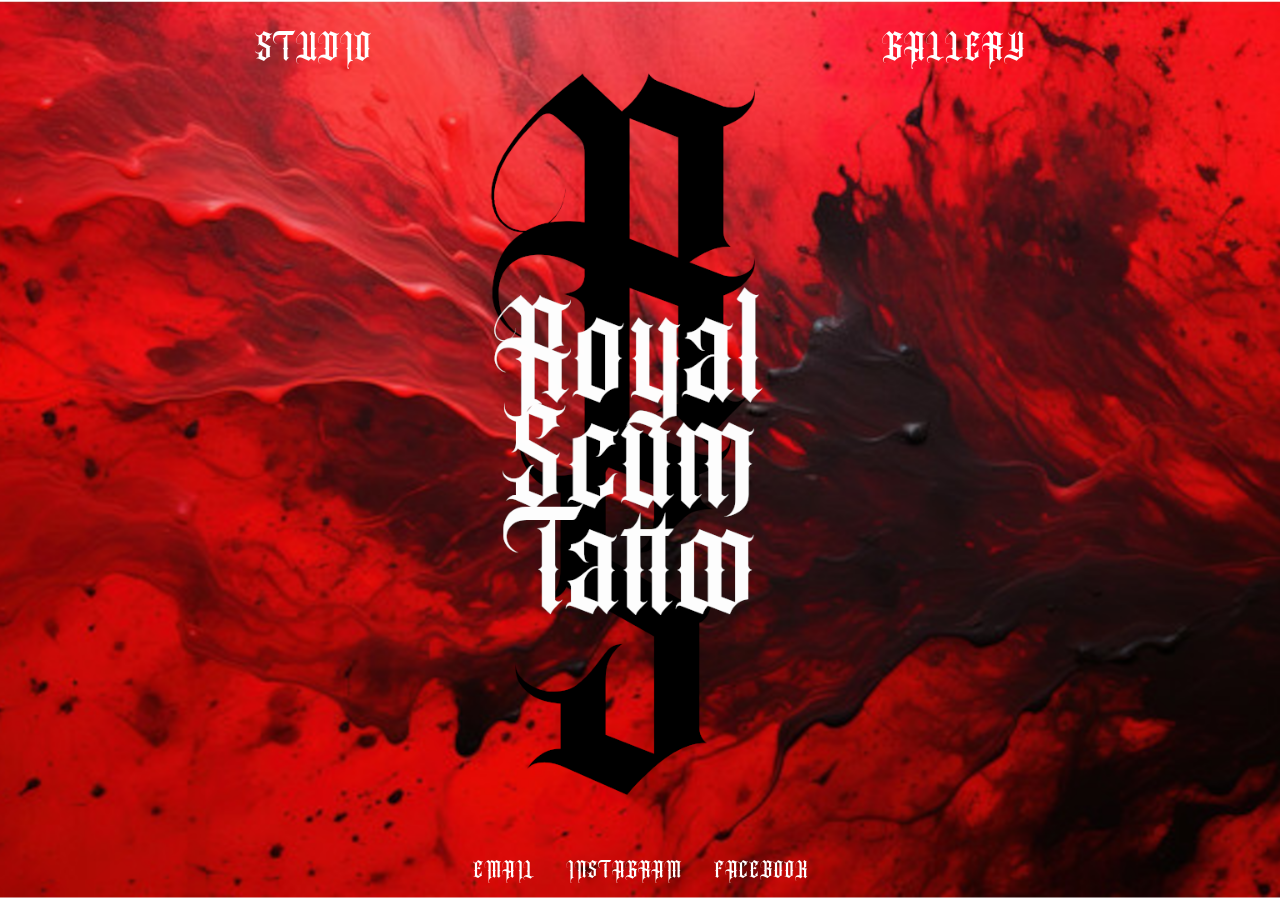
==== index.html @ bebbc071 "Remove unused assets & update page layout" ====
<!DOCTYPE html>
<html lang="en">
<head>
<meta charset="UTF-8">
<title>RS – Studio & Gallery</title>

<!-- Mobile‑friendly viewport -->
<meta name="viewport" content="width=device-width, initial-scale=1.0">

<!-- Optional: preload the custom font for faster render -->
<link rel="preload"
      href="Assets/Angelwish.ttf"
      as="font"
      type="font/ttf"
      crossorigin>

<style>
/* ----------------------------------------------------------
   Reset & base styles
---------------------------------------------------------- */
*, *::before, *::after { box-sizing: border-box; }

html, body {
    margin: 0;
    padding: 0;
    height: 100%;
    font-family: 'Angelwish', sans-serif;     /* default to custom font */
}

/* ----------------------------------------------------------
   Custom font definition
---------------------------------------------------------- */
@font-face {
    font-family: 'Angelwish';
    src: url('Assets/Angelwish.ttf') format('truetype');
    font-weight: normal;
    font-style: normal;
}

/* ----------------------------------------------------------
   Background image – always visible, full‑screen
---------------------------------------------------------- */
body {
    background-image: url('Assets/RS.png');
    background-size: cover;          /* keep aspect ratio */
    background-position: center;
    background-repeat: no-repeat;
    color: #fff;                     /* default text colour */
}

/* ----------------------------------------------------------
   Transparent menu bar – 100% transparent, centered
---------------------------------------------------------- */
#menu-bar {
    position: fixed;
    top: 0;
    left: 0;
    width: 100%;
    padding: 1rem 0;
    display: flex;
    justify-content: space-around; /* split into two halves */
    align-items: center;
    background-color: rgba(255,255,255,0); /* fully transparent */
    z-index: 10;
}

.nav-button {
    background: none;
    border: none;
    color: #fff;
    font-size: 2.5rem;   /* large text */
    cursor: pointer;
    padding: 0.5rem 1rem;
    transition: transform .15s ease-in-out;

    /* Force the Angelwish font on the button */
    font-family: 'Angelwish', sans-serif;
}

.nav-button:hover,
.nav-button:focus {
    transform: scale(1.05);
}

/* ----------------------------------------------------------
   Information boxes
---------------------------------------------------------- */
.info-box {
    position: fixed;          /* center on screen */
    top: 50%;
    left: 50%;
    transform: translate(-50%, -50%);
    background-color: rgba(0,0,0,0.50); /* 50% transparent black */
    color: #fff;
    padding: 2rem;
    max-width: 90vw;          /* responsive width */
    max-height: 80vh;         /* responsive height */
    overflow-y: auto;
    border-radius: 8px;
    display: none;            /* hidden by default */
    z-index: 20;

    /* ----- NEW – font size for the whole box ----- */
    font-size: 1.2rem;        /* adjust this value to make everything bigger/smaller */
}

.info-box h2 { margin-top: 0; }

/* Gallery image grid inside the gallery box */
.image-grid {
    display: grid;
    gap: 1rem;
    grid-template-columns: repeat(auto-fill, minmax(120px, 1fr));
    margin-top: 1rem;
}
.image-grid img {
    width: 100%;
    height: auto;
    border-radius: 4px;
    cursor: pointer;
    object-fit: cover;
}

/* ----------------------------------------------------------
   Footer links – bottom of the page
---------------------------------------------------------- */
#footer-links {
    position: fixed;
    bottom: 1rem;
    left: 50%;
    transform: translateX(-50%);
    display: flex;            /* row layout by default */
    gap: 2rem;                /* space between links */
}

.footer-link {
    color: #fff;
    font-size: 1.5rem;
    text-decoration: none;
    cursor: pointer;
    transition: opacity .15s ease-in-out;
}
.footer-link:hover,
.footer-link:focus { opacity: 0.8; }

/* ----------------------------------------------------------
   Responsive tweaks for mobile
---------------------------------------------------------- */
@media (max-width: 600px) {
    .nav-button { font-size: 1.8rem; }

    /* Stack footer links vertically on mobile */
    #footer-links {
        flex-direction: column;
        gap: 1rem;
        align-items: center;
    }
}
</style>
</head>

<body>

<!-- 1. Transparent menu bar -->
<nav id="menu-bar">
    <button id="studio-btn" class="nav-button">STUDIO</button>
    <button id="gallery-btn" class="nav-button">GALLERY</button>
</nav>

<!-- 2. Information boxes (hidden by default) -->
<div id="studio-box" class="info-box">
    <h2>Studio</h2>
    <p>This is where you’ll show the studio description, upcoming events, etc.</p>
</div>

<div id="gallery-box" class="info-box">
    <h2>Gallery</h2>
    <!-- Image grid – add your photos here -->
    <div class="image-grid">
        <img src="Assets/img1.jpg" alt="Description 1">
        <img src="Assets/img2.jpg" alt="Description 2">
        <img src="Assets/img3.jpg" alt="Description 3">
        <!-- Add as many images as you like -->
    </div>
</div>

<!-- 3. Footer links -->
<footer id="footer-links">
    <a href="mailto:youremail@example.com" class="footer-link">EMAIL</a>
    <a href="https://instagram.com/yourprofile" target="_blank"
       class="footer-link">INSTAGRAM</a>
    <a href="https://facebook.com/yourpage" target="_blank"
       class="footer-link">FACEBOOK</a>
</footer>

<script>
/* ----------------------------------------------------------
   Utility functions – hide/show the info boxes
---------------------------------------------------------- */
const studioBox = document.getElementById('studio-box');
const galleryBox = document.getElementById('gallery-box');

function hideAll() {
    studioBox.style.display = 'none';
    galleryBox.style.display = 'none';
}

function toggleBox(box) {
    if (box.style.display === 'block') {
        box.style.display = 'none';
    } else {
        hideAll();
        box.style.display = 'block';
    }
}

/* ----------------------------------------------------------
   Event listeners for the two menu buttons
---------------------------------------------------------- */
document.getElementById('studio-btn').addEventListener('click', e => {
    e.stopPropagation();          // prevent body click handler from firing
    toggleBox(studioBox);
});

document.getElementById('gallery-btn').addEventListener('click', e => {
    e.stopPropagation();
    toggleBox(galleryBox);
});

/* ----------------------------------------------------------
   Close any open box when clicking anywhere else on the page
---------------------------------------------------------- */
document.body.addEventListener('click', () => hideAll());

/* ----------------------------------------------------------
   Simple light‑box for gallery images
---------------------------------------------------------- */
document.querySelectorAll('#gallery-box .image-grid img').forEach(img => {
    img.addEventListener('click', () => openLightbox(img.src));
});

function openLightbox(src) {
    let overlay = document.getElementById('lightbox-overlay');
    if (!overlay) {
        overlay = document.createElement('div');
        overlay.id = 'lightbox-overlay';
        overlay.style.position = 'fixed';
        overlay.style.top = '0';
        overlay.style.left = '0';
        overlay.style.width = '100%';
        overlay.style.height = '100%';
        overlay.style.backgroundColor = 'rgba(0,0,0,0.8)';
        overlay.style.display = 'flex';
        overlay.style.alignItems = 'center';
        overlay.style.justifyContent = 'center';
        overlay.style.zIndex = 9999;
        document.body.appendChild(overlay);
    }

    overlay.innerHTML = `<img src="${src}" style="max-width:90%; max-height:90%;">`;
    overlay.onclick = () => { overlay.style.display = 'none'; };
}
</script>
</body>
</html>
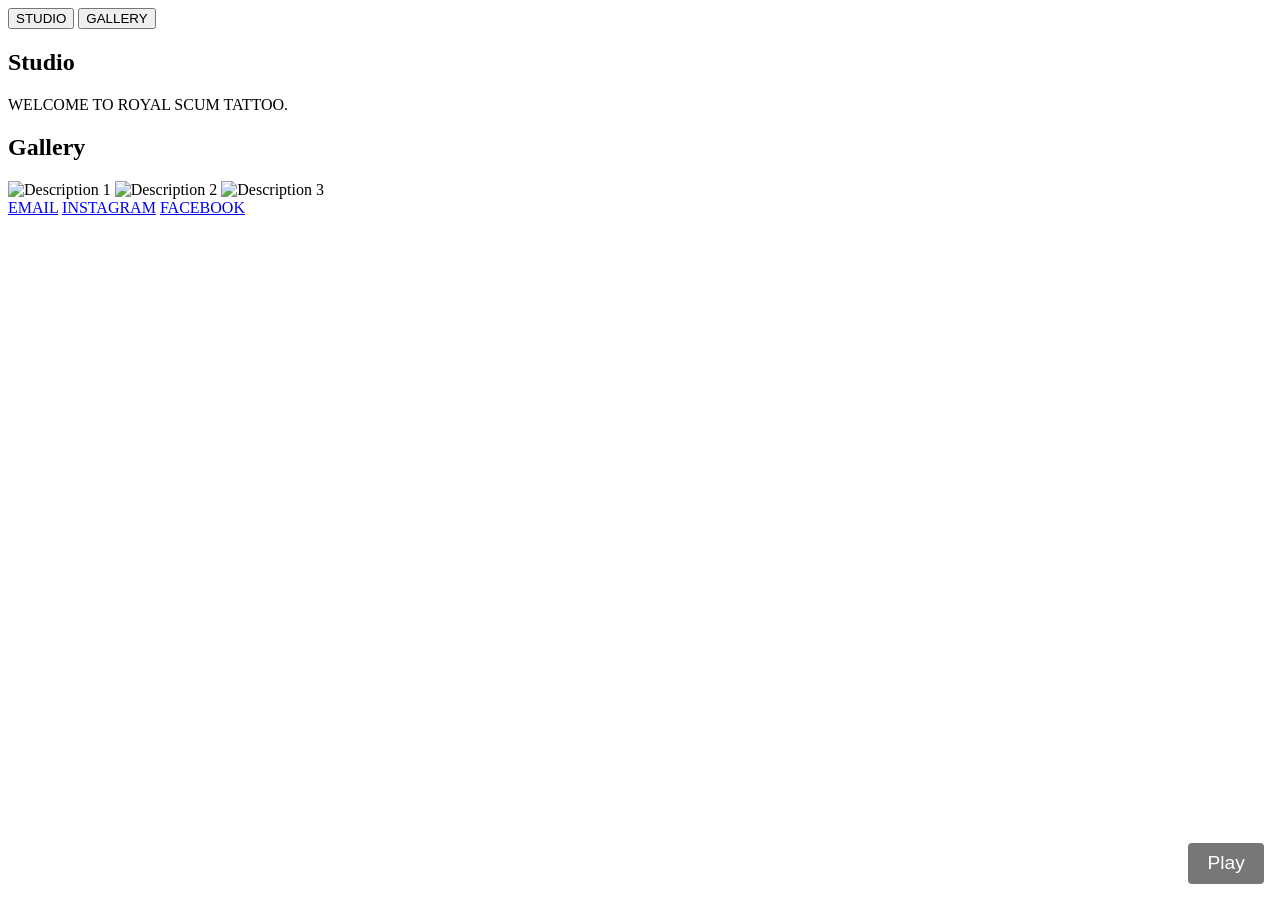
==== commit 29ca4c45: "Remove unused assets & update page layout" ====
--- a/index.html
+++ b/index.html
@@ -7,7 +7,6 @@
 <!-- Mobile‑friendly viewport -->
 <meta name="viewport" content="width=device-width, initial-scale=1.0">
 
-<!-- Optional: preload the custom font for faster render -->
 <link rel="preload"
       href="Assets/Angelwish.ttf"
       as="font"
@@ -16,146 +15,31 @@
 
 <style>
 /* ----------------------------------------------------------
-   Reset & base styles
----------------------------------------------------------- */
-*, *::before, *::after { box-sizing: border-box; }
+   All previous CSS (reset, fonts, background, etc.) goes here
+   ---------------------------------------------- */
 
-html, body {
-    margin: 0;
-    padding: 0;
-    height: 100%;
-    font-family: 'Angelwish', sans-serif;     /* default to custom font */
+/* Hide the iframe – we’ll control it via JS */
+#sc-player {
+    width: 0;
+    height: 0;
+    opacity: 0;        /* keep it invisible but still loaded */
 }
 
-/* ----------------------------------------------------------
-   Custom font definition
----------------------------------------------------------- */
-@font-face {
-    font-family: 'Angelwish';
-    src: url('Assets/Angelwish.ttf') format('truetype');
-    font-weight: normal;
-    font-style: normal;
-}
-
-/* ----------------------------------------------------------
-   Background image – always visible, full‑screen
----------------------------------------------------------- */
-body {
-    background-image: url('Assets/RS.png');
-    background-size: cover;          /* keep aspect ratio */
-    background-position: center;
-    background-repeat: no-repeat;
-    color: #fff;                     /* default text colour */
-}
-
-/* ----------------------------------------------------------
-   Transparent menu bar – 100% transparent, centered
----------------------------------------------------------- */
-#menu-bar {
-    position: fixed;
-    top: 0;
-    left: 0;
-    width: 100%;
-    padding: 1rem 0;
-    display: flex;
-    justify-content: space-around; /* split into two halves */
-    align-items: center;
-    background-color: rgba(255,255,255,0); /* fully transparent */
-    z-index: 10;
-}
-
-.nav-button {
-    background: none;
-    border: none;
-    color: #fff;
-    font-size: 2.5rem;   /* large text */
-    cursor: pointer;
-    padding: 0.5rem 1rem;
-    transition: transform .15s ease-in-out;
-
-    /* Force the Angelwish font on the button */
-    font-family: 'Angelwish', sans-serif;
-}
-
-.nav-button:hover,
-.nav-button:focus {
-    transform: scale(1.05);
-}
-
-/* ----------------------------------------------------------
-   Information boxes
----------------------------------------------------------- */
-.info-box {
-    position: fixed;          /* center on screen */
-    top: 50%;
-    left: 50%;
-    transform: translate(-50%, -50%);
-    background-color: rgba(0,0,0,0.50); /* 50% transparent black */
-    color: #fff;
-    padding: 2rem;
-    max-width: 90vw;          /* responsive width */
-    max-height: 80vh;         /* responsive height */
-    overflow-y: auto;
-    border-radius: 8px;
-    display: none;            /* hidden by default */
-    z-index: 20;
-
-    /* ----- NEW – font size for the whole box ----- */
-    font-size: 1.2rem;        /* adjust this value to make everything bigger/smaller */
-}
-
-.info-box h2 { margin-top: 0; }
-
-/* Gallery image grid inside the gallery box */
-.image-grid {
-    display: grid;
-    gap: 1rem;
-    grid-template-columns: repeat(auto-fill, minmax(120px, 1fr));
-    margin-top: 1rem;
-}
-.image-grid img {
-    width: 100%;
-    height: auto;
-    border-radius: 4px;
-    cursor: pointer;
-    object-fit: cover;
-}
-
-/* ----------------------------------------------------------
-   Footer links – bottom of the page
----------------------------------------------------------- */
-#footer-links {
+/* One‑button style (desktop & mobile) */
+#toggle-music {
     position: fixed;
     bottom: 1rem;
-    left: 50%;
-    transform: translateX(-50%);
-    display: flex;            /* row layout by default */
-    gap: 2rem;                /* space between links */
+    right: 1rem;
+    background: #0008;
+    color: white;
+    border: none;
+    padding: .6rem 1.2rem;
+    font-size: 1.2rem;
+    cursor: pointer;
+    border-radius: 4px;
+    transition: background .15s ease-in-out;
 }
-
-.footer-link {
-    color: #fff;
-    font-size: 1.5rem;
-    text-decoration: none;
-    cursor: pointer;
-    transition: opacity .15s ease-in-out;
-}
-.footer-link:hover,
-.footer-link:focus { opacity: 0.8; }
-
-/* ----------------------------------------------------------
-   Responsive tweaks for mobile
----------------------------------------------------------- */
-@media (max-width: 600px) {
-    .nav-button { font-size: 1.8rem; }
-
-    /* Stack footer links vertically on mobile */
-    #footer-links {
-        flex-direction: column;
-        gap: 1rem;
-        align-items: center;
-    }
-}
+#toggle-music:hover { background: #000c; }
 </style>
 </head>
 
@@ -170,17 +54,15 @@
 <!-- 2. Information boxes (hidden by default) -->
 <div id="studio-box" class="info-box">
     <h2>Studio</h2>
-    <p>This is where you’ll show the studio description, upcoming events, etc.</p>
+    <p>WELCOME TO ROYAL SCUM TATTOO.</p>
 </div>
 
 <div id="gallery-box" class="info-box">
     <h2>Gallery</h2>
-    <!-- Image grid – add your photos here -->
     <div class="image-grid">
-        <img src="Assets/img1.jpg" alt="Description 1">
-        <img src="Assets/img2.jpg" alt="Description 2">
-        <img src="Assets/img3.jpg" alt="Description 3">
-        <!-- Add as many images as you like -->
+        <img src="GALLERY/img1.jpg" alt="Description 1">
+        <img src="GALLERY/img2.jpg" alt="Description 2">
+        <img src="GALLERY/img3.jpg" alt="Description 3">
     </div>
 </div>
 
@@ -193,9 +75,59 @@
        class="footer-link">FACEBOOK</a>
 </footer>
 
+<!-- 4. Hidden SoundCloud iframe -->
+<iframe id="sc-player" width="0" height="0" scrolling="no" frameborder="no"
+        src="https://w.soundcloud.com/player/?url=https%3A//soundcloud.com/sh0tta-743646601/rs&color=%23ff5500">
+</iframe>
+
+<!-- 5. Play / Pause button -->
+<button id="toggle-music">Play</button>
+
 <script>
 /* ----------------------------------------------------------
-   Utility functions – hide/show the info boxes
+   SoundCloud Widget API – play/pause control
+---------------------------------------------------------- */
+(function() {
+    // Load the widget script first
+    var sc = document.createElement('script');
+    sc.src = 'https://w.soundcloud.com/player/api.js';
+    document.body.appendChild(sc);
+})();
+
+let widget;  // will hold the SC.Widget instance
+
+function initWidget() {
+    const iframe = document.getElementById('sc-player');
+    widget = SC.Widget(iframe);
+
+    // Bind button click
+    const btn = document.getElementById('toggle-music');
+    btn.addEventListener('click', () => {
+        if (!widget) return;
+
+        // Query current state, then toggle
+        widget.isPaused(paused => {
+            if (paused) {
+                widget.play();
+                btn.textContent = 'Pause';
+            } else {
+                widget.pause();
+                btn.textContent = 'Play';
+            }
+        });
+    });
+
+    // Optional: reset button text when track ends
+    widget.bind(SC.Widget.Events.FINISH, () => {
+        btn.textContent = 'Play';
+    });
+}
+
+/* Wait until the iframe loads before initializing */
+document.getElementById('sc-player').addEventListener('load', initWidget);
+
+/* ----------------------------------------------------------
+   Existing JS – hide/show info boxes
 ---------------------------------------------------------- */
 const studioBox = document.getElementById('studio-box');
 const galleryBox = document.getElementById('gallery-box');
@@ -214,9 +146,6 @@
     }
 }
 
-/* ----------------------------------------------------------
-   Event listeners for the two menu buttons
----------------------------------------------------------- */
 document.getElementById('studio-btn').addEventListener('click', e => {
     e.stopPropagation();          // prevent body click handler from firing
     toggleBox(studioBox);
@@ -227,39 +156,7 @@
     toggleBox(galleryBox);
 });
 
-/* ----------------------------------------------------------
-   Close any open box when clicking anywhere else on the page
----------------------------------------------------------- */
 document.body.addEventListener('click', () => hideAll());
-
-/* ----------------------------------------------------------
-   Simple light‑box for gallery images
----------------------------------------------------------- */
-document.querySelectorAll('#gallery-box .image-grid img').forEach(img => {
-    img.addEventListener('click', () => openLightbox(img.src));
-});
-
-function openLightbox(src) {
-    let overlay = document.getElementById('lightbox-overlay');
-    if (!overlay) {
-        overlay = document.createElement('div');
-        overlay.id = 'lightbox-overlay';
-        overlay.style.position = 'fixed';
-        overlay.style.top = '0';
-        overlay.style.left = '0';
-        overlay.style.width = '100%';
-        overlay.style.height = '100%';
-        overlay.style.backgroundColor = 'rgba(0,0,0,0.8)';
-        overlay.style.display = 'flex';
-        overlay.style.alignItems = 'center';
-        overlay.style.justifyContent = 'center';
-        overlay.style.zIndex = 9999;
-        document.body.appendChild(overlay);
-    }
-
-    overlay.innerHTML = `<img src="${src}" style="max-width:90%; max-height:90%;">`;
-    overlay.onclick = () => { overlay.style.display = 'none'; };
-}
 </script>
 </body>
 </html>
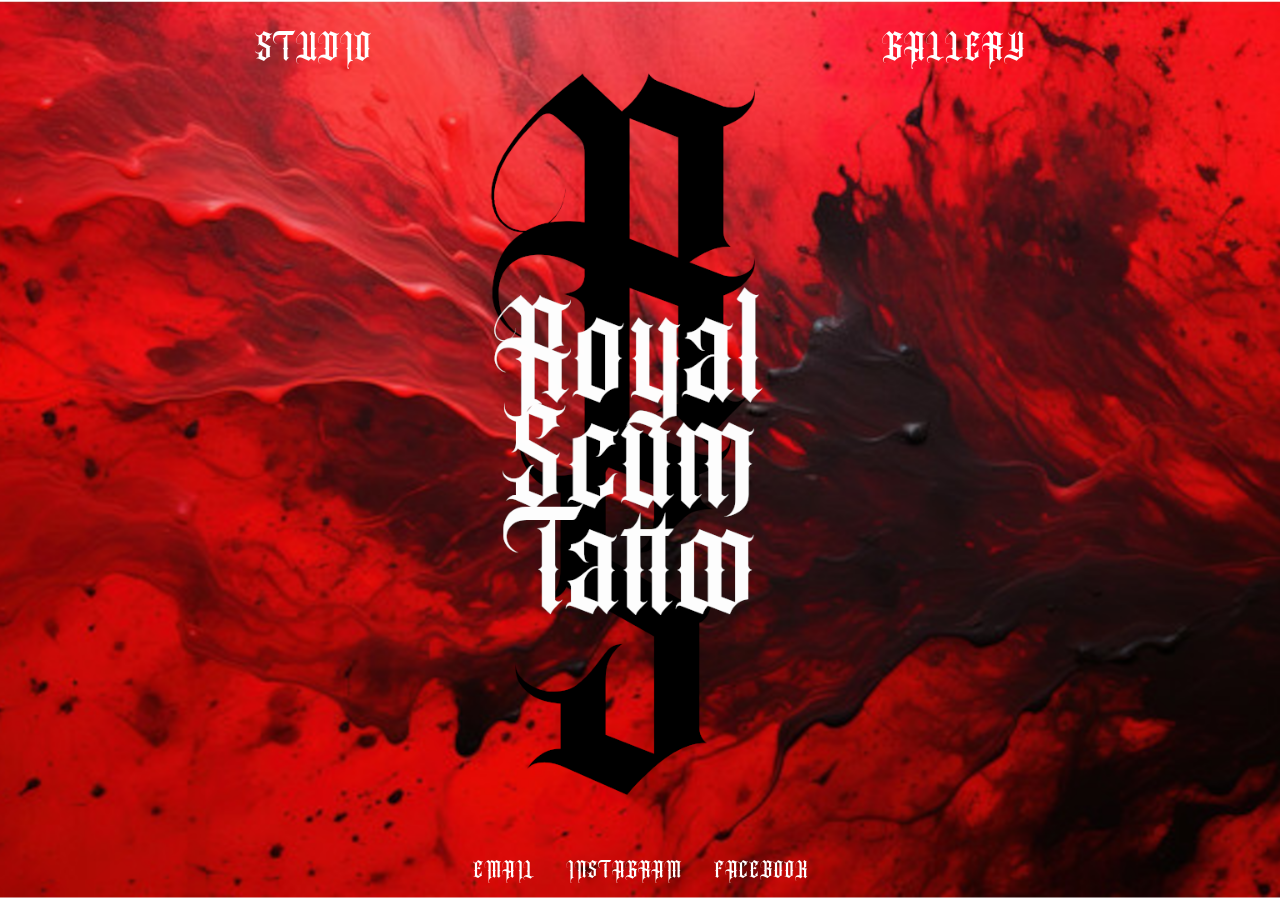
==== commit a603a342: "Remove unused assets & update page layout" ====
--- a/index.html
+++ b/index.html
@@ -15,31 +15,150 @@
 
 <style>
 /* ----------------------------------------------------------
-   All previous CSS (reset, fonts, background, etc.) goes here
-   ---------------------------------------------- */
-
-/* Hide the iframe – we’ll control it via JS */
-#sc-player {
-    width: 0;
-    height: 0;
-    opacity: 0;        /* keep it invisible but still loaded */
-}
-
-/* One‑button style (desktop & mobile) */
-#toggle-music {
+   Reset & base styles
+---------------------------------------------------------- */
+*, *::before, *::after { box-sizing: border-box; }
+
+html, body {
+    margin: 0;
+    padding: 0;
+    height: 100%;
+    font-family: 'Angelwish', sans-serif;     /* default to custom font */
+}
+
+/* ----------------------------------------------------------
+   Custom font definition
+---------------------------------------------------------- */
+@font-face {
+    font-family: 'Angelwish';
+    src: url('Assets/Angelwish.ttf') format('truetype');
+    font-weight: normal;
+    font-style: normal;
+}
+
+/* ----------------------------------------------------------
+   Background image – always visible, full‑screen
+---------------------------------------------------------- */
+body {
+    background-image: url('Assets/RS.png');
+    background-size: cover;          /* keep aspect ratio */
+    background-position: center;
+    background-repeat: no-repeat;
+    color: #fff;                     /* default text colour */
+}
+
+/* ----------------------------------------------------------
+   Transparent menu bar – 100% transparent, centered
+---------------------------------------------------------- */
+#menu-bar {
+    position: fixed;
+    top: 0;
+    left: 0;
+    width: 100%;
+    padding: 1rem 0;
+    display: flex;
+    justify-content: space-around; /* split into two halves */
+    align-items: center;
+    background-color: rgba(255,255,255,0); /* fully transparent */
+    z-index: 10;
+}
+
+.nav-button {
+    background: none;
+    border: none;
+    color: #fff;
+    font-size: 2.5rem;   /* large text */
+    cursor: pointer;
+    padding: 0.5rem 1rem;
+    transition: transform .15s ease-in-out;
+
+    /* Force the Angelwish font on the button */
+    font-family: 'Angelwish', sans-serif;
+}
+
+.nav-button:hover,
+.nav-button:focus {
+    transform: scale(1.05);
+}
+
+/* ----------------------------------------------------------
+   Information boxes
+---------------------------------------------------------- */
+.info-box {
+    position: fixed;          /* center on screen */
+    top: 50%;
+    left: 50%;
+    transform: translate(-50%, -50%);
+    background-color: rgba(0,0,0,0.93); /* almost solid black */
+    color: #fff;
+    padding: 2rem;
+    max-width: 90vw;          /* responsive width */
+    max-height: 80vh;         /* responsive height */
+    overflow-y: auto;
+    border-radius: 8px;
+    display: none;            /* hidden by default */
+    z-index: 20;
+
+    /* ----- NEW – font size for the whole box ----- */
+    font-size: 1.2rem;        /* adjust this value to make everything bigger/smaller */
+}
+
+.info-box h2 { margin-top: 0; }
+
+/* Gallery image grid inside the gallery box */
+.image-grid {
+    display: grid;
+    gap: 1rem;
+    grid-template-columns: repeat(auto-fill, minmax(120px, 1fr));
+    margin-top: 1rem;
+}
+.image-grid img {
+    width: 100%;
+    height: auto;
+    border-radius: 4px;
+    cursor: pointer;
+    object-fit: cover;
+}
+
+/* ----------------------------------------------------------
+   Footer links – bottom of the page
+---------------------------------------------------------- */
+#footer-links {
     position: fixed;
     bottom: 1rem;
-    right: 1rem;
-    background: #0008;
-    color: white;
-    border: none;
-    padding: .6rem 1.2rem;
-    font-size: 1.2rem;
-    cursor: pointer;
-    border-radius: 4px;
-    transition: background .15s ease-in-out;
-}
-#toggle-music:hover { background: #000c; }
+    left: 50%;
+    transform: translateX(-50%);
+    display: flex;            /* row layout by default (no stack) */
+    gap: 2rem;                /* space between links */
+}
+
+.footer-link {
+    color: #fff;
+    font-size: 1.5rem;
+    text-decoration: none;
+    cursor:pointer;
+    transition: opacity .15s ease-in-out;
+}
+.footer-link:hover,
+.footer-link:focus { opacity: 0.8; }
+
+/* ----------------------------------------------------------
+   Responsive tweaks for mobile
+---------------------------------------------------------- */
+@media (max-width: 600px) {
+    .nav-button { font-size: 1.8rem; }
+
+    /* Move the whole menu bar to bottom, above footer links */
+    #menu-bar {
+        top: auto;
+        bottom: 3rem;
+        background-color: transparent;   /* fully transparent on mobile */
+    }
+
+    body {
+        padding-bottom: 6rem;   /* prevent content from being hidden behind the fixed bar */
+    }
+}
 </style>
 </head>
 
@@ -59,6 +178,7 @@
 
 <div id="gallery-box" class="info-box">
     <h2>Gallery</h2>
+    <!-- Image grid – add your photos here -->
     <div class="image-grid">
         <img src="GALLERY/img1.jpg" alt="Description 1">
         <img src="GALLERY/img2.jpg" alt="Description 2">
@@ -75,59 +195,13 @@
        class="footer-link">FACEBOOK</a>
 </footer>
 
-<!-- 4. Hidden SoundCloud iframe -->
-<iframe id="sc-player" width="0" height="0" scrolling="no" frameborder="no"
-        src="https://w.soundcloud.com/player/?url=https%3A//soundcloud.com/sh0tta-743646601/rs&color=%23ff5500">
-</iframe>
-
-<!-- 5. Play / Pause button -->
-<button id="toggle-music">Play</button>
+<!-- 4. Background soundtrack – now served from Netlify -->
+<audio id="bg-music" src="/mp3/RS.mp3"
+       preload="auto" loop muted></audio>
 
 <script>
 /* ----------------------------------------------------------
-   SoundCloud Widget API – play/pause control
----------------------------------------------------------- */
-(function() {
-    // Load the widget script first
-    var sc = document.createElement('script');
-    sc.src = 'https://w.soundcloud.com/player/api.js';
-    document.body.appendChild(sc);
-})();
-
-let widget;  // will hold the SC.Widget instance
-
-function initWidget() {
-    const iframe = document.getElementById('sc-player');
-    widget = SC.Widget(iframe);
-
-    // Bind button click
-    const btn = document.getElementById('toggle-music');
-    btn.addEventListener('click', () => {
-        if (!widget) return;
-
-        // Query current state, then toggle
-        widget.isPaused(paused => {
-            if (paused) {
-                widget.play();
-                btn.textContent = 'Pause';
-            } else {
-                widget.pause();
-                btn.textContent = 'Play';
-            }
-        });
-    });
-
-    // Optional: reset button text when track ends
-    widget.bind(SC.Widget.Events.FINISH, () => {
-        btn.textContent = 'Play';
-    });
-}
-
-/* Wait until the iframe loads before initializing */
-document.getElementById('sc-player').addEventListener('load', initWidget);
-
-/* ----------------------------------------------------------
-   Existing JS – hide/show info boxes
+   Utility functions – hide/show the info boxes
 ---------------------------------------------------------- */
 const studioBox = document.getElementById('studio-box');
 const galleryBox = document.getElementById('gallery-box');
@@ -146,6 +220,9 @@
     }
 }
 
+/* ----------------------------------------------------------
+   Event listeners for the two menu buttons
+---------------------------------------------------------- */
 document.getElementById('studio-btn').addEventListener('click', e => {
     e.stopPropagation();          // prevent body click handler from firing
     toggleBox(studioBox);
@@ -156,6 +233,9 @@
     toggleBox(galleryBox);
 });
 
+/* ----------------------------------------------------------
+   Close any open box when clicking anywhere else on the page
+---------------------------------------------------------- */
 document.body.addEventListener('click', () => hideAll());
 </script>
 </body>
